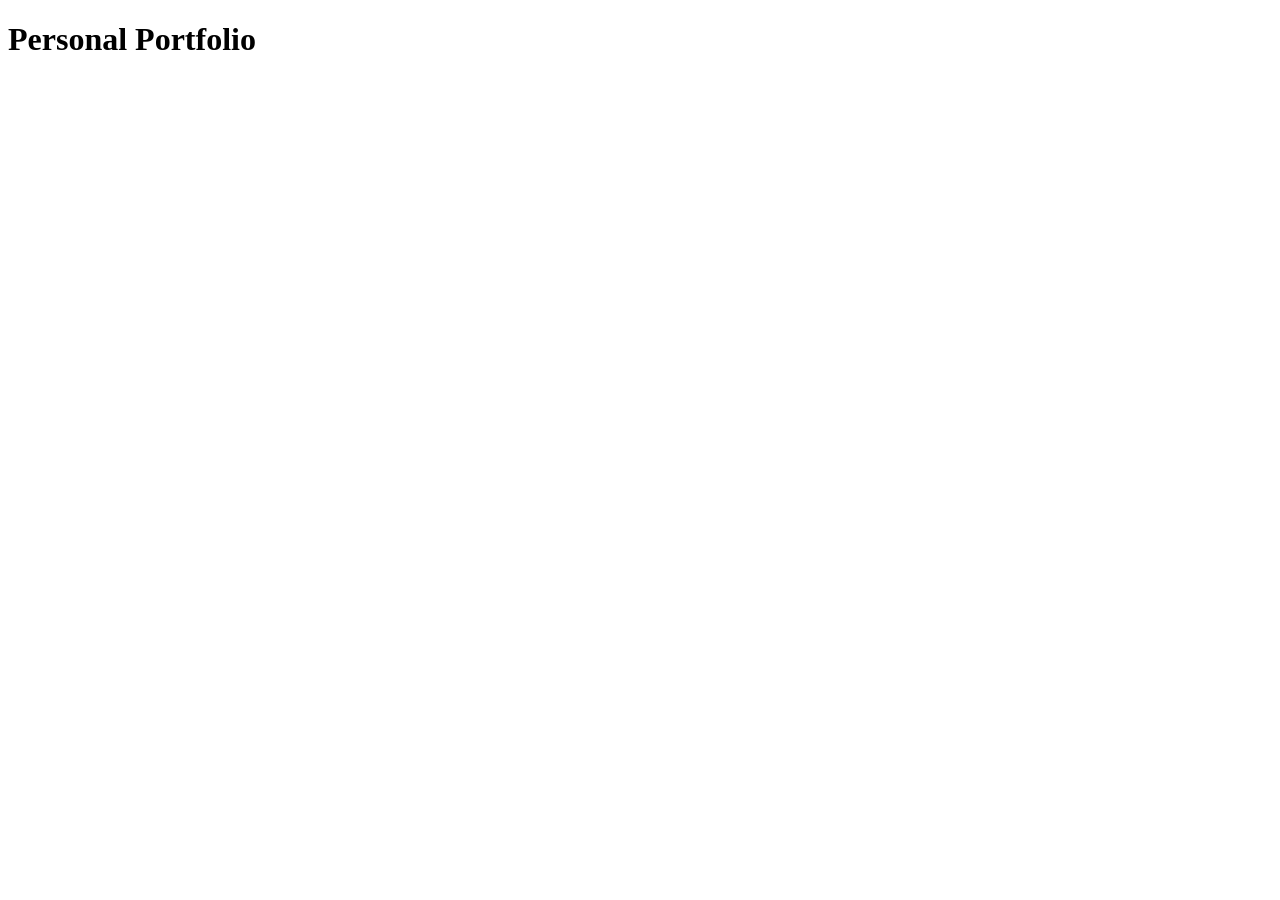
==== index.html @ 1545c60a "Add index page with header" ====
<!DOCTYPE html>
<html lang="en">
  <head>
    <meta charset="UTF-8">
    <meta name="viewport" content="width=device-width, initial-scale=1.0">
    <meta http-equiv="X-UA-Compatible" content="ie=edge">
    <title>Home</title>
    <link rel="stylesheet" href="style.css">
  </head>
  <body>
    <h1>Personal Portfolio</h1>
    <script src="index.js"></script>
  </body>
</html>
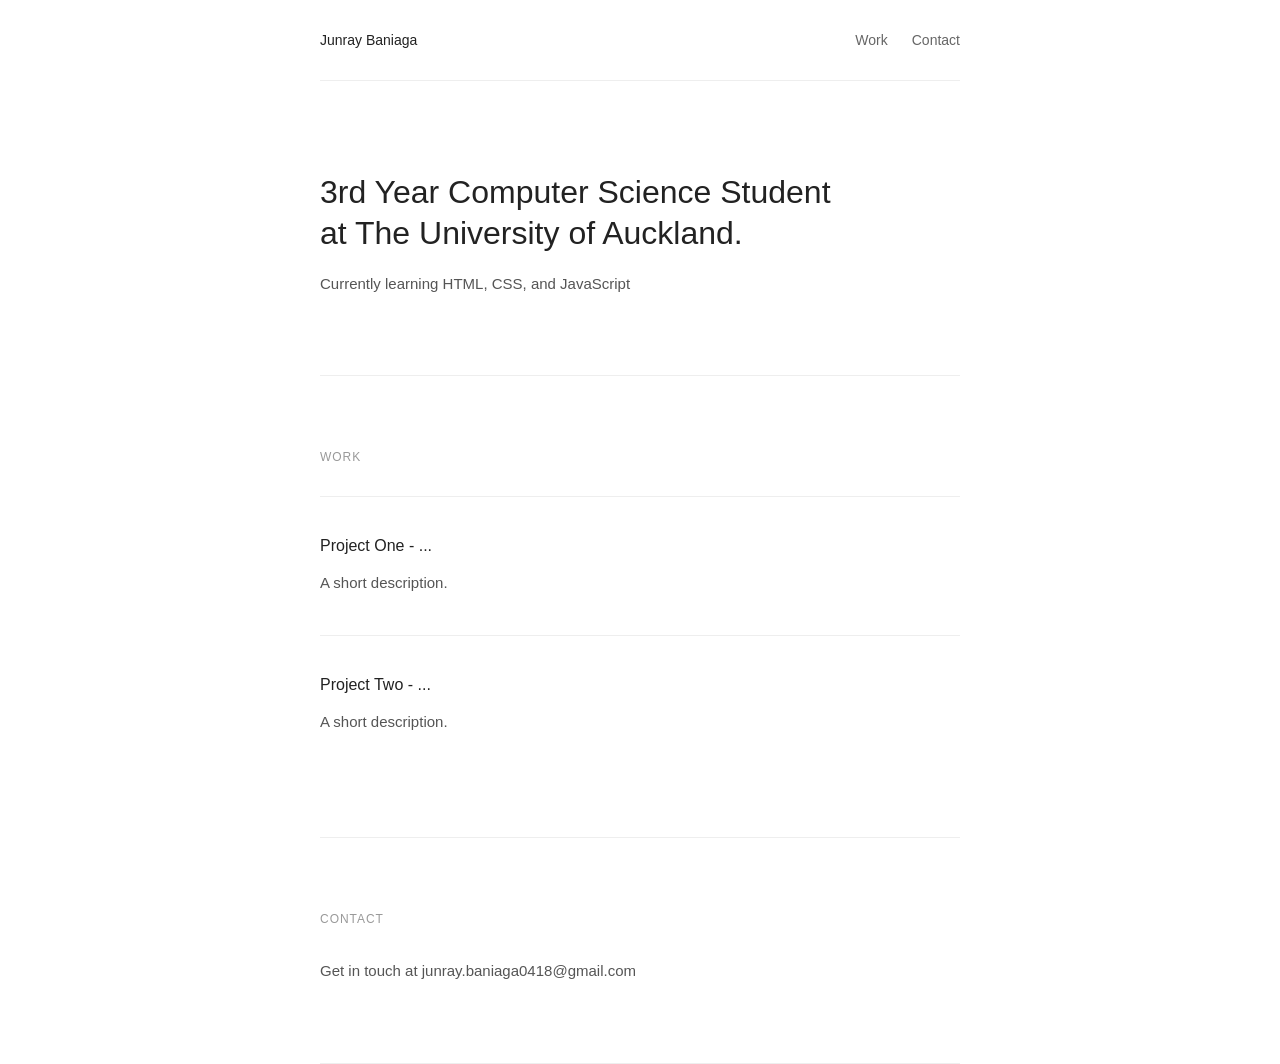
==== commit b1516ba7: "Updates to Portfolio Page and CSS Code" ====
--- a/index.html
+++ b/index.html
@@ -4,11 +4,39 @@
     <meta charset="UTF-8">
     <meta name="viewport" content="width=device-width, initial-scale=1.0">
     <meta http-equiv="X-UA-Compatible" content="ie=edge">
-    <title>Home</title>
+    <title>My Portfolio</title>
     <link rel="stylesheet" href="style.css">
   </head>
   <body>
-    <h1>Personal Portfolio</h1>
-    <script src="index.js"></script>
+
+    <nav>
+      <span class="nav-name">Junray Baniaga</span>
+      <div class ="nav-links">
+        <a href="#work">Work</a>
+        <a href="#contact">Contact</a>
+      </div>
+    </nav>
+
+    <section id="about">
+      <h1>3rd Year Computer Science Student<br>at The University of Auckland.</h1>
+      <p>Currently learning HTML, CSS, and JavaScript</p>
+    </section>
+
+    <section id="work">
+      <h2>Work</h2>
+      <div class="project">
+        <h3>Project One - ...</h3>
+        <p>A short description.</p>
+      </div>
+      <div class="project">
+        <h3>Project Two - ...</h3>
+        <p>A short description.</p>
+      </div>
+    </section>
+
+    <section id="contact">
+      <h2>Contact</h2>
+      <p>Get in touch at <a href="mailto:junray.baniaga0418@gmail.com"></a>junray.baniaga0418@gmail.com</p>
+    </section>
   </body>
 </html>
--- a/style.css
+++ b/style.css
@@ -0,0 +1,77 @@
+body {
+  font-family: sans-serif;
+  max-width: 640px;
+  margin: 0 auto;
+  padding: 0 24px;
+  color: #222;
+}
+
+nav {
+  display: flex;
+  justify-content: space-between;
+  align-items: center;
+  padding: 32px 0;
+  border-bottom: 1px solid #eee;
+}
+
+.nav-name {
+  font-weight: 500;
+  font-size: 14px;
+}
+
+.nav-links {
+  display: flex;
+  gap: 24px;
+}
+
+.nav-links a {
+  font-size: 14px;
+  color: #666;
+  text-decoration: none;
+}
+
+.nav-links a:hover {
+  color: #222;
+}
+
+section {
+  padding: 64px 0;
+  border-bottom: 1px solid #eee;
+}
+
+h1 {
+  font-size: 32px;
+  font-weight: 500;
+  line-height: 1.3;
+  margin-bottom: 16px;
+}
+
+h2 {
+  font-size: 12px;
+  text-transform: uppercase;
+  letter-spacing: 0.08em;
+  color: #999;
+  margin-bottom: 32px;
+  font-weight: 400;
+}
+
+h3 {
+  font-size: 16px;
+  font-weight: 500;
+  margin-bottom: 8px;
+}
+
+p {
+  font-size: 15px;
+  line-height: 1.7;
+  color: #555;
+}
+
+.project {
+  padding: 24px 0;
+  border-top: 1px solid #eee;
+}
+
+a {
+  color: #222;
+}
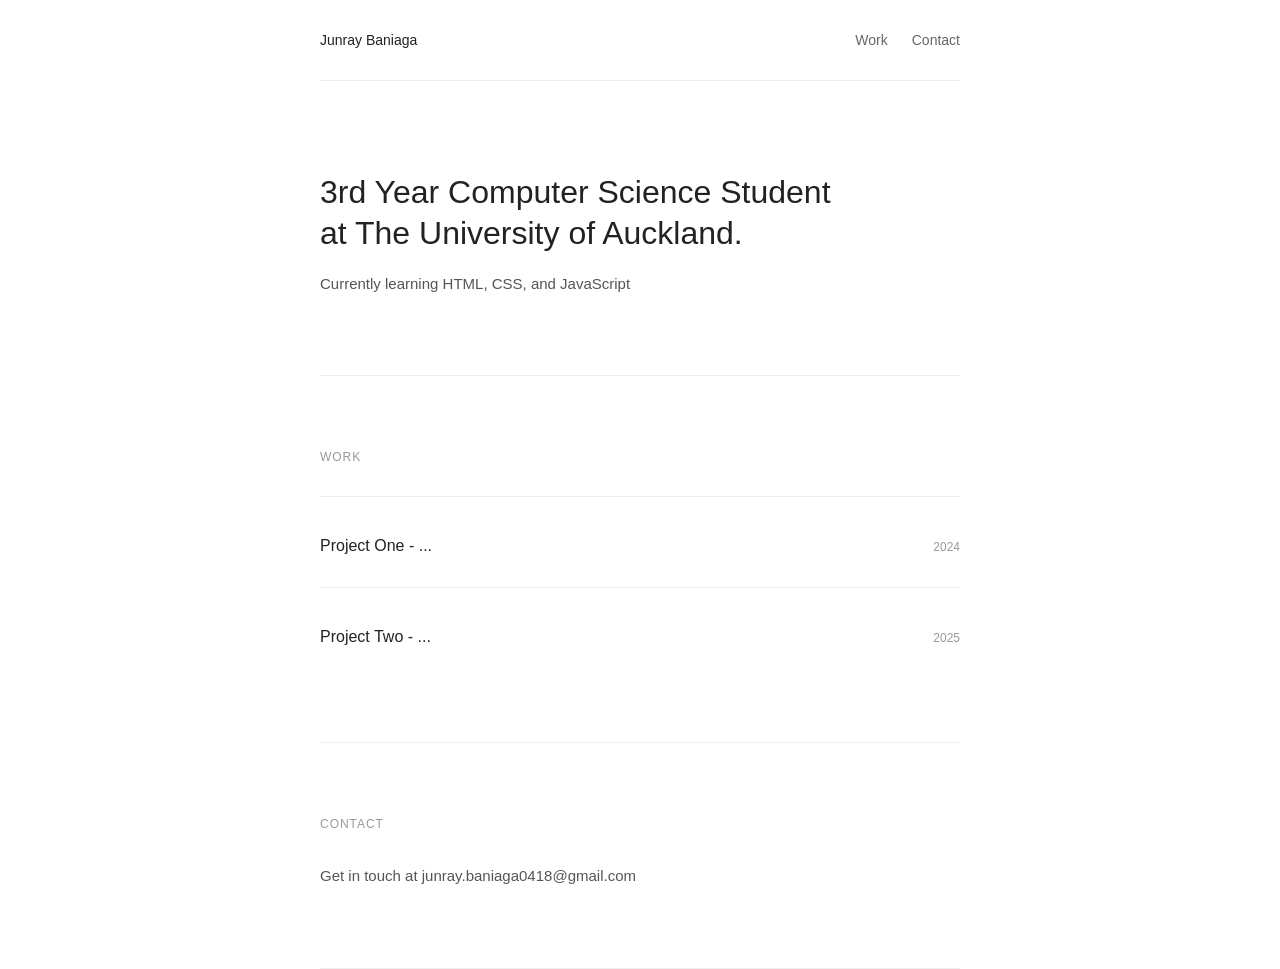
==== commit 7a01253f: "Added javascript" ====
--- a/index.html
+++ b/index.html
@@ -24,13 +24,25 @@
 
     <section id="work">
       <h2>Work</h2>
-      <div class="project">
-        <h3>Project One - ...</h3>
-        <p>A short description.</p>
+
+      <div class="project" id="proj-1">
+        <div class="project-header">
+          <h3>Project One - ...</h3>
+          <span class="project-year">2024</span> 
+        </div>
+        <div class="project-body">
+          <p>A short description.</p>
+        </div>
       </div>
-      <div class="project">
-        <h3>Project Two - ...</h3>
-        <p>A short description.</p>
+
+      <div class="project" id="proj-2">
+        <div class="project-header">
+          <h3>Project Two - ...</h3>
+          <span class="project-year">2025</span>
+        </div>
+        <div class="project-body">
+          <p>A short description.</p>
+        </div>
       </div>
     </section>
 
@@ -38,5 +50,6 @@
       <h2>Contact</h2>
       <p>Get in touch at <a href="mailto:junray.baniaga0418@gmail.com"></a>junray.baniaga0418@gmail.com</p>
     </section>
+    <script src="script.js"></script>
   </body>
 </html>
--- a/style.css
+++ b/style.css
@@ -74,4 +74,25 @@
 
 a {
   color: #222;
+}
+
+.project-header {
+    display: flex;
+    justify-content: space-between;
+    align-items: baseline;
+    cursor: pointer;
+}
+
+.project-year {
+    font-size: 12px;
+    color: #999;
+}
+
+.project-body {
+    display: none;
+    padding-top: 12px;
+}
+
+.project-body.open {
+    display: block;
 }
